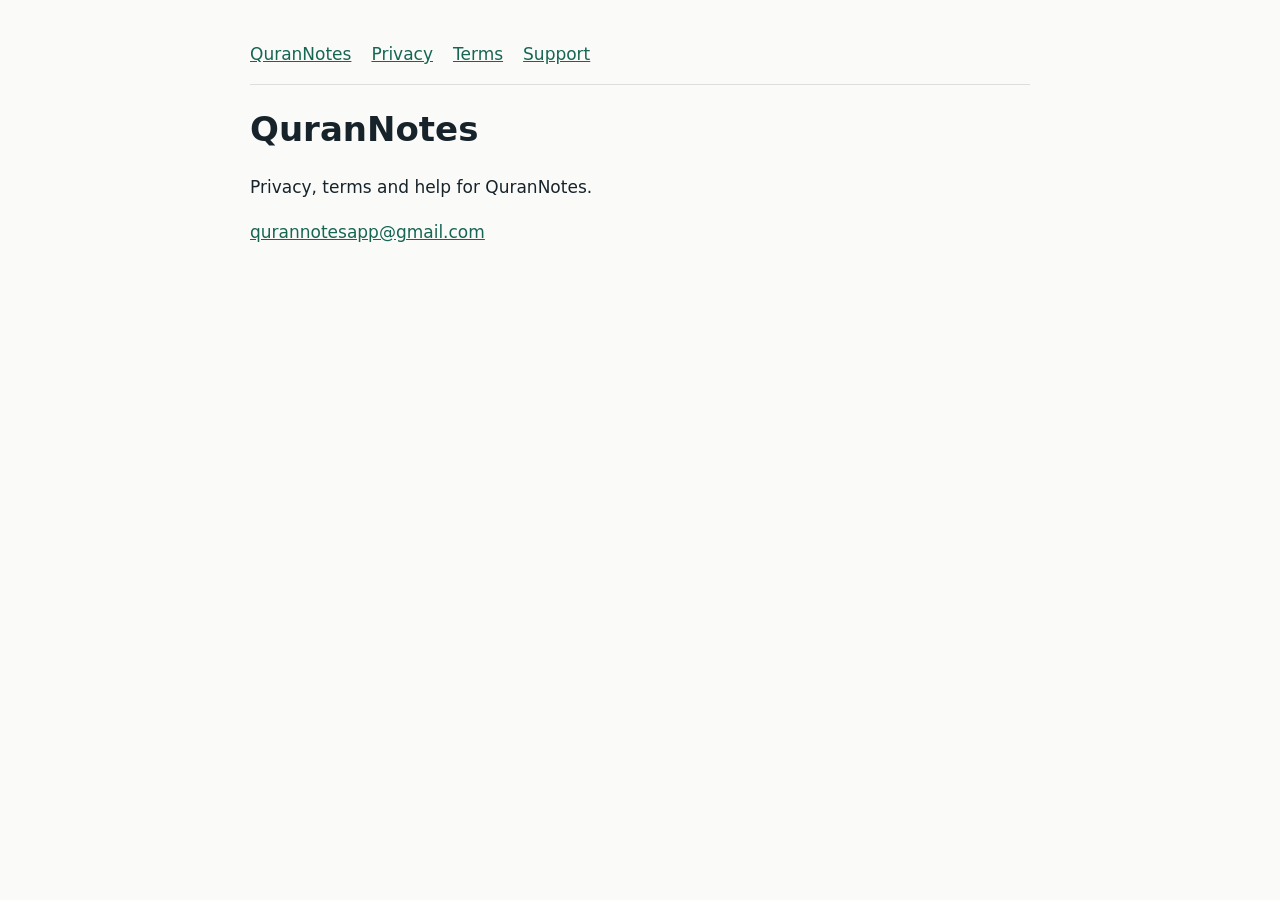
==== index.html @ a9f954df "Publish approved QuranNotes privacy, terms and support" ====
<!doctype html><html lang="en"><head><meta charset="utf-8"><meta name="viewport" content="width=device-width,initial-scale=1"><title>QuranNotes Privacy and Support</title><style>body{font:17px/1.65 system-ui,sans-serif;color:#17232a;background:#fafbf9;margin:0}main{max-width:780px;margin:0 auto;padding:40px 24px}h1,h2{line-height:1.25}h2{margin-top:2rem}a{color:#176553}nav{display:flex;gap:20px;flex-wrap:wrap;border-bottom:1px solid #ddd;padding-bottom:16px}li{margin-bottom:12px}footer{border-top:1px solid #ddd;margin-top:36px;padding-top:18px;color:#52625c}</style></head><body><main><nav><a href="index.html">QuranNotes</a><a href="privacy.html">Privacy</a><a href="terms.html">Terms</a><a href="support.html">Support</a></nav><h1>QuranNotes</h1><p>Privacy, terms and help for QuranNotes.</p><p><a href="mailto:qurannotesapp@gmail.com">qurannotesapp@gmail.com</a></p></main></body></html>
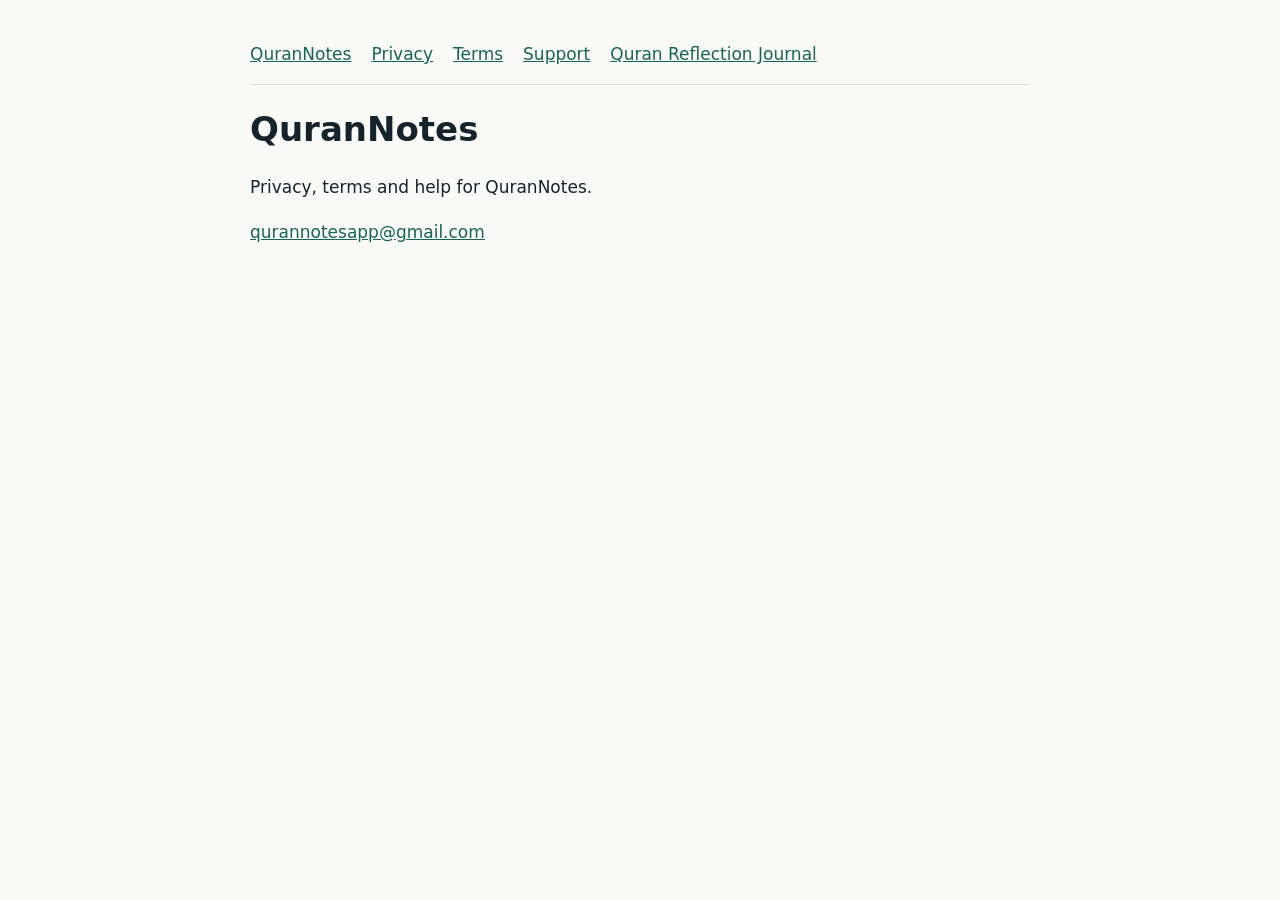
==== commit 2b204120: "Add the QuranNotes reflection journal and sitemap" ====
--- a/index.html
+++ b/index.html
@@ -1 +1 @@
-<!doctype html><html lang="en"><head><meta charset="utf-8"><meta name="viewport" content="width=device-width,initial-scale=1"><title>QuranNotes Privacy and Support</title><style>body{font:17px/1.65 system-ui,sans-serif;color:#17232a;background:#fafbf9;margin:0}main{max-width:780px;margin:0 auto;padding:40px 24px}h1,h2{line-height:1.25}h2{margin-top:2rem}a{color:#176553}nav{display:flex;gap:20px;flex-wrap:wrap;border-bottom:1px solid #ddd;padding-bottom:16px}li{margin-bottom:12px}footer{border-top:1px solid #ddd;margin-top:36px;padding-top:18px;color:#52625c}</style></head><body><main><nav><a href="index.html">QuranNotes</a><a href="privacy.html">Privacy</a><a href="terms.html">Terms</a><a href="support.html">Support</a></nav><h1>QuranNotes</h1><p>Privacy, terms and help for QuranNotes.</p><p><a href="mailto:qurannotesapp@gmail.com">qurannotesapp@gmail.com</a></p></main></body></html>+<!doctype html><html lang="en"><head><meta charset="utf-8"><meta name="viewport" content="width=device-width,initial-scale=1"><meta name="google-site-verification" content="VivXssZsGwXpyvxPbRL4xhTm6K8oLeYiuXnnENrfl5A" /><title>QuranNotes Privacy and Support</title><style>body{font:17px/1.65 system-ui,sans-serif;color:#17232a;background:#fafbf9;margin:0}main{max-width:780px;margin:0 auto;padding:40px 24px}h1,h2{line-height:1.25}h2{margin-top:2rem}a{color:#176553}nav{display:flex;gap:20px;flex-wrap:wrap;border-bottom:1px solid #ddd;padding-bottom:16px}li{margin-bottom:12px}footer{border-top:1px solid #ddd;margin-top:36px;padding-top:18px;color:#52625c}</style></head><body><main><nav><a href="index.html">QuranNotes</a><a href="privacy.html">Privacy</a><a href="terms.html">Terms</a><a href="support.html">Support</a><a href="tools/quran-reflection-journal/">Quran Reflection Journal</a></nav><h1>QuranNotes</h1><p>Privacy, terms and help for QuranNotes.</p><p><a href="mailto:qurannotesapp@gmail.com">qurannotesapp@gmail.com</a></p></main></body></html>
